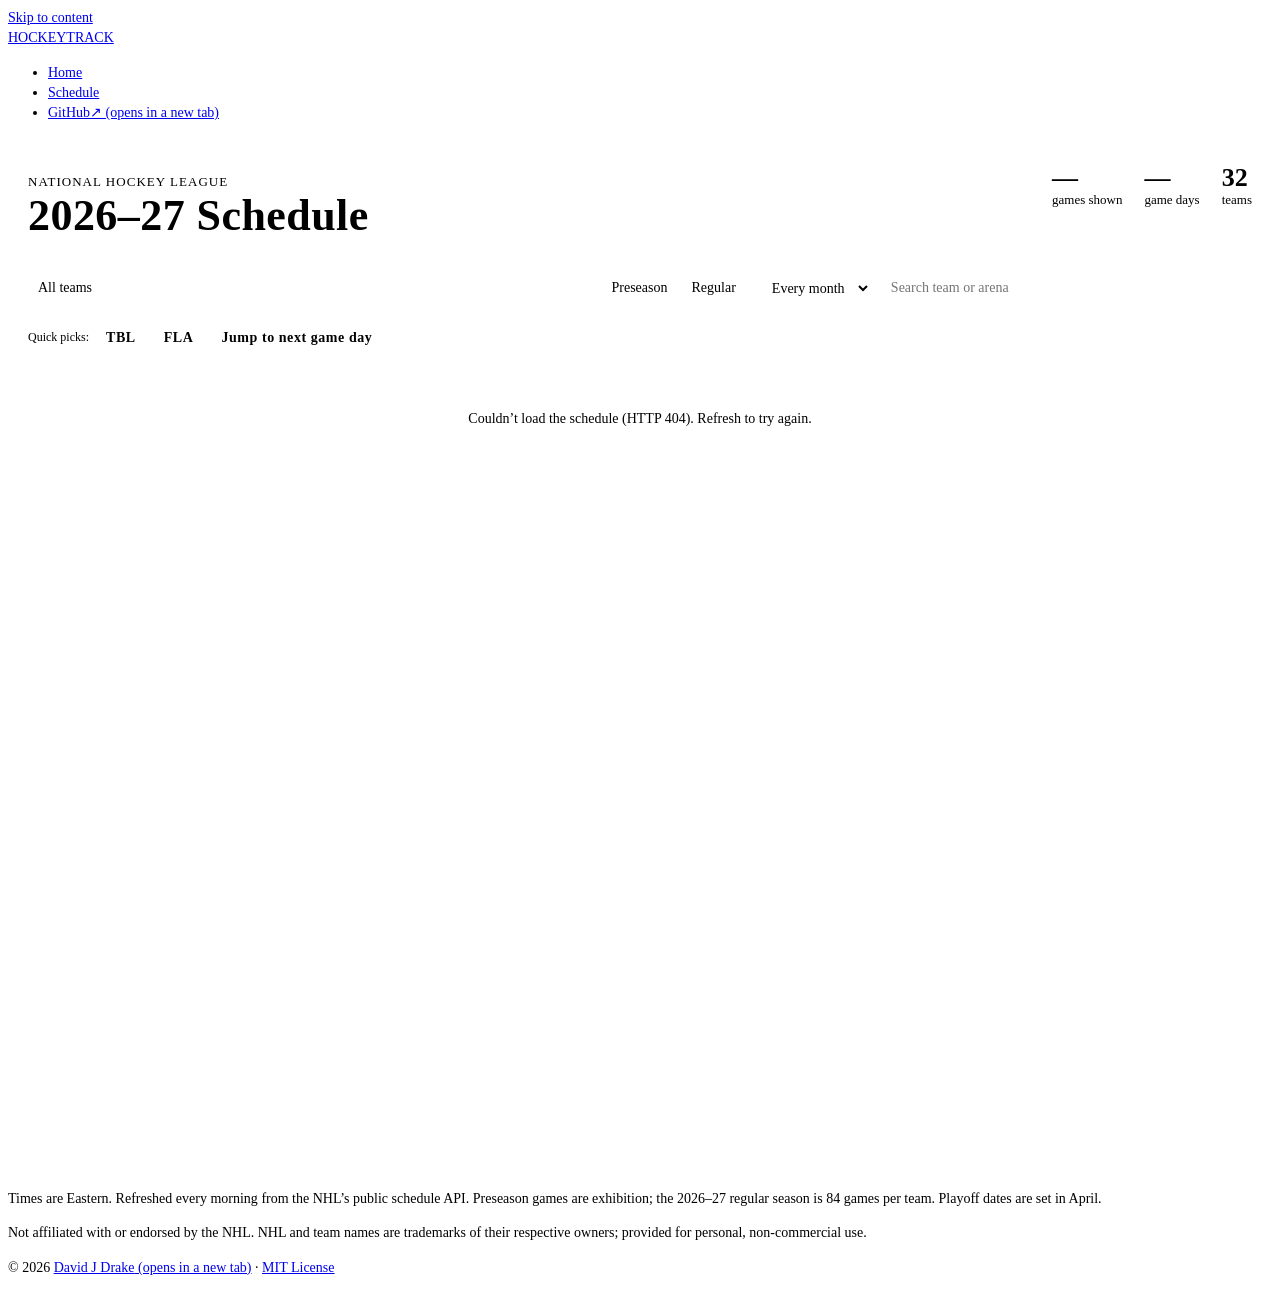
==== site/schedule/index.html @ 2f1505a9 "feat(schedule): multi-select teams with a checkbox panel and removable chips Games show when either " ====
<!doctype html>
<html lang="en">
<head>
<meta charset="utf-8">
<meta name="viewport" content="width=device-width, initial-scale=1">
<meta name="description" content="Every 2026–27 NHL game, filterable by team, month, and preseason or regular season, refreshed each morning from the league schedule.">
<meta name="color-scheme" content="light">
<link rel="icon" href="data:image/svg+xml,%3Csvg xmlns='http://www.w3.org/2000/svg' viewBox='0 0 100 100'%3E%3Ctext y='.9em' font-size='90'%3E%F0%9F%8F%92%3C/text%3E%3C/svg%3E">
<link rel="stylesheet" href="/assets/site.css">
<title>Schedule &middot; HockeyTrack</title>
<link rel="preload" href="/assets/fonts/plex-sans.woff2" as="font" type="font/woff2" crossorigin>
<link rel="preload" href="/assets/fonts/barlow-condensed-700.woff2" as="font" type="font/woff2" crossorigin>
<style>
  :root {
    --ground: var(--ice); --surface: var(--panel);
    --accent: var(--blue); --accent-ink: #FFFFFF; --accent-soft: var(--blue-soft);
    --redline: var(--red); --pre: var(--blue); --pre-soft: var(--crease-soft);
    --home-soft: var(--blue-soft); --away-soft: #EEF1F4;
  }
  body { font-size: 14px; line-height: 1.45; }
  main.wrap { padding: 28px 20px 64px; }

  header { display: flex; flex-wrap: wrap; align-items: baseline; justify-content: space-between; gap: 12px 24px; border-bottom: 3px solid var(--accent); padding-bottom: 14px; }
  h1 { font-family: var(--display); font-weight: 700; font-size: 44px; line-height: 1; margin: 0; letter-spacing: 0.01em; text-wrap: balance; }
  h1 small { display: block; font-family: var(--body); font-weight: 500; font-size: 13px; letter-spacing: 0.08em; text-transform: uppercase; color: var(--muted); margin-bottom: 6px; }
  .stats { display: flex; gap: 22px; font-family: var(--mono); font-size: 13px; color: var(--muted); font-variant-numeric: tabular-nums; }
  .stats b { display: block; color: var(--ink); font-family: var(--display); font-size: 26px; font-weight: 600; line-height: 1; }

  .rail { display: grid; grid-template-columns: minmax(200px, 1.4fr) auto auto minmax(160px, 1fr); gap: 10px; align-items: center; margin: 18px 0 8px; }
  @media (max-width: 760px) { .rail { grid-template-columns: 1fr 1fr; } }
  select, input[type=search] { font: inherit; color: var(--ink); background: var(--surface); border: 1px solid var(--rule); border-radius: 6px; padding: 8px 10px; width: 100%; }
  select:focus-visible, input:focus-visible, button:focus-visible { outline: 2px solid var(--accent); outline-offset: 1px; }
  .seg { display: inline-flex; border: 1px solid var(--rule); border-radius: 6px; overflow: hidden; background: var(--surface); }
  .seg button { font: inherit; font-weight: 500; color: var(--muted); background: transparent; border: 0; padding: 8px 12px; cursor: pointer; }
  .seg button + button { border-left: 1px solid var(--rule); }
  .seg button[aria-pressed="true"] { background: var(--accent); color: var(--accent-ink); }
  .teams { position: relative; }
  .teams > summary { list-style: none; cursor: pointer; font: inherit; color: var(--ink); background: var(--surface); border: 1px solid var(--rule); border-radius: 6px; padding: 8px 34px 8px 10px; position: relative; white-space: nowrap; overflow: hidden; text-overflow: ellipsis; }
  .teams > summary::-webkit-details-marker { display: none; }
  .teams > summary::after { content: ""; position: absolute; right: 12px; top: 50%; width: 7px; height: 7px; border-right: 2px solid var(--muted); border-bottom: 2px solid var(--muted); transform: translateY(-70%) rotate(45deg); }
  .teams[open] > summary { border-color: var(--blue); }
  .teams[open] > summary::after { transform: translateY(-20%) rotate(225deg); }
  .teams-panel { position: absolute; z-index: 5; top: calc(100% + 6px); left: 0; min-width: 100%; width: max(100%, 560px); max-width: calc(100vw - 40px); background: var(--ice); border: 1px solid var(--blue); border-radius: 6px; box-shadow: 0 8px 24px rgba(0, 51, 160, 0.12); padding: 12px 14px; }
  .teams-panel fieldset { border: 0; margin: 0; padding: 0; }
  .teams-panel legend { font-family: var(--display); font-weight: 700; font-size: 17px; letter-spacing: 0.03em; padding: 0; margin-bottom: 8px; }
  .teams-grid { display: grid; grid-template-columns: repeat(auto-fill, minmax(230px, 1fr)); gap: 2px 14px; max-height: 50vh; overflow-y: auto; }
  .teams-grid label { display: flex; align-items: center; gap: 8px; padding: 4px 6px; border-radius: 4px; cursor: pointer; font-size: 13.5px; }
  .teams-grid label:hover { background: var(--crease-soft); }
  .teams-grid input { margin: 0; width: 16px; height: 16px; accent-color: var(--blue); }
  .teams-grid b { font-family: var(--display); font-weight: 700; font-size: 16px; letter-spacing: 0.04em; min-width: 40px; }
  .teams-actions { display: flex; justify-content: flex-end; gap: 8px; margin-top: 10px; padding-top: 10px; border-top: 1px solid var(--rule); }
  .teams-actions button { font: inherit; font-family: var(--display); font-weight: 600; font-size: 16px; letter-spacing: 0.04em; text-transform: uppercase; padding: 6px 14px; border-radius: 4px; border: 1px solid var(--rule); background: var(--ice); color: var(--ink); cursor: pointer; }
  .teams-actions #teams-done { background: var(--blue); border-color: var(--blue); color: #fff; }
  .chips { display: flex; flex-wrap: wrap; gap: 6px; margin: 2px 0 10px; }
  .chips button { font: inherit; font-family: var(--display); font-weight: 700; font-size: 14px; letter-spacing: 0.04em; color: var(--blue); background: var(--crease-soft); border: 1px solid var(--crease); border-radius: 999px; padding: 3px 9px 3px 11px; cursor: pointer; }
  .chips button::after { content: " \00d7"; font-weight: 400; }
  .chips button:hover { border-color: var(--red); color: var(--red); }
  .quick { display: flex; flex-wrap: wrap; gap: 6px; margin: 4px 0 18px; align-items: center; color: var(--muted); font-size: 12px; }
  .quick button { font: inherit; font-family: var(--display); font-weight: 600; font-size: 14px; letter-spacing: 0.04em; color: var(--ink); background: var(--surface); border: 1px solid var(--rule); border-radius: 999px; padding: 3px 11px; cursor: pointer; }
  .quick button[aria-pressed="true"] { background: var(--crease-soft); border-color: var(--crease); color: var(--blue); }

  .teamline { display: flex; flex-wrap: wrap; gap: 8px 22px; align-items: baseline; margin: 0 0 14px; padding: 12px 14px; background: var(--crease-soft); border: 1px solid var(--crease); border-left: 4px solid var(--blue); }
  .teamline[hidden] { display: none; }
  .teamline h2 { font-family: var(--display); font-size: 28px; font-weight: 700; margin: 0; line-height: 1; }
  .teamline span { font-family: var(--mono); font-size: 12.5px; color: var(--muted); font-variant-numeric: tabular-nums; }
  .teamline span b { color: var(--ink); font-weight: 500; }

  .day { display: grid; grid-template-columns: 150px 1fr; gap: 0 18px; padding: 10px 0; border-top: 1px solid var(--rule); }
  .day:first-of-type { border-top: 0; }
  .day.today { border-top: 2px solid var(--redline); }
  .dhead { margin: 0; font-family: var(--display); font-weight: 600; font-size: 19px; line-height: 1.15; padding-top: 3px; }
  .dhead small { display: block; font-family: var(--mono); font-weight: 400; font-size: 11.5px; color: var(--muted); letter-spacing: 0.02em; margin-top: 2px; }
  .dhead .todaytag { color: var(--redline); font-family: var(--body); font-weight: 600; font-size: 11px; letter-spacing: 0.08em; text-transform: uppercase; }
  .games { display: grid; gap: 4px; list-style: none; margin: 0; padding: 0; }
  .g { display: grid; grid-template-columns: 74px 1fr auto; gap: 0 14px; align-items: center; padding: 6px 10px; border-radius: 4px; background: var(--surface); border: 1px solid transparent; }
  .g { border-color: var(--rule); }
  .g:hover { border-color: var(--crease); }
  .g .t { font-family: var(--mono); font-size: 12.5px; color: var(--muted); font-variant-numeric: tabular-nums; white-space: nowrap; }
  .g .m { display: flex; align-items: baseline; gap: 8px; min-width: 0; flex-wrap: wrap; }
  .g .ab { font-family: var(--display); font-weight: 700; font-size: 18px; letter-spacing: 0.03em; }
  .g .ab.hl { color: var(--accent); }
  .g .at { color: var(--muted); font-size: 12px; }
  .g .nm { color: var(--muted); font-size: 12.5px; white-space: nowrap; overflow: hidden; text-overflow: ellipsis; }
  .g .r { display: flex; gap: 6px; align-items: center; font-size: 11px; color: var(--muted); white-space: nowrap; }
  .chip { display: inline-block; font-weight: 600; letter-spacing: 0.06em; text-transform: uppercase; font-size: 10px; padding: 2px 7px; border-radius: 3px; }
  .chip.pre { background: var(--pre-soft); color: var(--pre); }
  .chip.home { background: var(--home-soft); color: var(--accent); }
  .chip.away { background: var(--away-soft); color: var(--muted); }
  .gn { font-family: var(--mono); font-size: 11.5px; color: var(--muted); font-variant-numeric: tabular-nums; }
  .rest { font-family: var(--mono); font-size: 11px; color: var(--muted); }
  .rest.b2b { color: var(--redline); font-weight: 500; }
  #list { min-height: 80vh; }
  .day { content-visibility: auto; contain-intrinsic-size: auto 340px; }
  .empty { padding: 40px 0; color: var(--muted); text-align: center; }
  @media (max-width: 640px) {
    .day { grid-template-columns: 1fr; gap: 6px; }
    .g { grid-template-columns: 62px 1fr; }
    .g .r { grid-column: 1 / -1; padding-left: 0; }
    .g .nm { display: none; }
  }
  @media (prefers-reduced-motion: no-preference) { .g { transition: border-color 120ms; } }
</style>

</head>
<body>
<a class="skip" href="#main">Skip to content</a>
<nav class="nav" aria-label="Site">
  <div class="wrap">
    <a class="wordmark" href="/">HOCKEYTRACK</a>
    <ul>
      <li><a href="/">Home</a></li>
      <li><a href="/schedule/" aria-current="page">Schedule</a></li>
      <li><a href="https://github.com/DavidJDrake/hockeytrack" target="_blank" rel="noopener">GitHub<span class="ext" aria-hidden="true">&#8599;</span><span class="sr-only"> (opens in a new tab)</span></a></li>
    </ul>
  </div>
</nav>
<main class="wrap" id="main">
  <header>
    <h1><small>National Hockey League</small>2026&ndash;27 Schedule</h1>
    <div class="stats">
      <div><b id="s-games">—</b>games shown</div>
      <div><b id="s-days">—</b>game days</div>
      <div><b>32</b>teams</div>
    </div>
  </header>

  <div class="rail">
    <details class="teams" id="teams">
      <summary id="teams-summary">All teams</summary>
      <div class="teams-panel">
        <fieldset>
          <legend>Show games involving</legend>
          <div class="teams-grid" id="teams-grid"></div>
          <div class="teams-actions">
            <button type="button" id="teams-clear">Clear</button>
            <button type="button" id="teams-done">Done</button>
          </div>
        </fieldset>
      </div>
    </details>
    <div class="seg" role="group" aria-label="Game type">
      <button data-type="" aria-pressed="true">All</button>
      <button data-type="1" aria-pressed="false">Preseason</button>
      <button data-type="2" aria-pressed="false">Regular</button>
    </div>
    <select id="month" aria-label="Month"><option value="">Every month</option></select>
    <input type="search" id="q" placeholder="Search team or arena" aria-label="Search">
  </div>
  <div class="chips" id="chips" aria-live="polite" hidden></div>
  <div class="quick">Quick picks:
    <button data-quick="TBL" aria-pressed="false">TBL</button>
    <button data-quick="FLA" aria-pressed="false">FLA</button>
    <button data-quick="TODAY" aria-pressed="false">Jump to next game day</button>
  </div>

  <div id="teamline" class="teamline" hidden></div>
  <div id="list"></div>
</main>
  <footer class="site-foot" style="margin-top:36px">
    <p>Times are Eastern. <span id="stamp">Refreshed every morning</span> from the NHL&rsquo;s public schedule API. Preseason games are exhibition; the 2026&ndash;27 regular season is 84 games per team. Playoff dates are set in April.</p>
    <p>Not affiliated with or endorsed by the NHL. NHL and team names are trademarks of their respective owners; provided for personal, non-commercial use.</p>
    <p>&copy; 2026 <a href="https://www.davidjdrake.com" target="_blank" rel="noopener">David J Drake<span class="sr-only"> (opens in a new tab)</span></a> &middot; <a href="https://github.com/DavidJDrake/hockeytrack/blob/main/LICENSE">MIT License</a></p>
  </footer>

<script>
let TEAMS = {};
let GAMES = [];
let GENERATED = null;
const ET = new Intl.DateTimeFormat("en-US", { timeZone: "America/New_York", hour: "numeric", minute: "2-digit" });
const DAYFMT = new Intl.DateTimeFormat("en-US", { weekday: "long", timeZone: "UTC" });
const DATEFMT = new Intl.DateTimeFormat("en-US", { month: "short", day: "numeric", timeZone: "UTC" });
const MONTHFMT = new Intl.DateTimeFormat("en-US", { month: "long", year: "numeric", timeZone: "UTC" });
const todayET = new Intl.DateTimeFormat("en-CA", { timeZone: "America/New_York" }).format(new Date());

const state = { teams: new Set(), type: "", month: "", q: "" };
const $ = (s) => document.querySelector(s);

const teamsBox = $("#teams");
const teamsGrid = $("#teams-grid");
const monthSel = $("#month");

async function load() {
  const list = $("#list");
  list.innerHTML = `<div class="empty">Loading the schedule…</div>`;
  let doc;
  try {
    const res = await fetch("/data/schedule.json", { cache: "no-cache" });
    if (!res.ok) throw new Error(`HTTP ${res.status}`);
    doc = await res.json();
  } catch (err) {
    list.innerHTML = `<div class="empty">Couldn’t load the schedule (${err.message}). Refresh to try again.</div>`;
    return;
  }
  TEAMS = doc.teams;
  GAMES = doc.games;
  GENERATED = doc.generatedAt;
  populate();
  restore();
}

function populate() {
teamsGrid.innerHTML = Object.entries(TEAMS).sort((a, b) => a[1].localeCompare(b[1]))
  .map(([ab, name]) => `<label><input type="checkbox" value="${ab}"><b>${ab}</b><span>${name}</span></label>`).join("");
[...new Set(GAMES.map(g => g.date.slice(0, 7)))].sort().forEach(m => {
  const o = document.createElement("option"); o.value = m; o.textContent = MONTHFMT.format(new Date(m + "-01T00:00:00Z")); monthSel.append(o);
});
}

function filtered() {
  const q = state.q.trim().toLowerCase();
  return GAMES.filter(g =>
    (!state.teams.size || state.teams.has(g.away) || state.teams.has(g.home)) &&
    (!state.type || String(g.type) === state.type) &&
    (!state.month || g.date.startsWith(state.month)) &&
    (!q || g.away.toLowerCase().includes(q) || g.home.toLowerCase().includes(q) ||
      TEAMS[g.away].toLowerCase().includes(q) || TEAMS[g.home].toLowerCase().includes(q) || g.venue.toLowerCase().includes(q)));
}

// Per-team season context: game number and rest days, computed over the team's regular-season games.
function teamContext(team) {
  const ctx = new Map(); if (!team) return ctx;
  let n = 0, prev = null;
  GAMES.filter(g => g.type === 2 && (g.away === team || g.home === team)).forEach(g => {
    n += 1;
    const d = new Date(g.date + "T00:00:00Z");
    const rest = prev ? Math.round((d - prev) / 86400000) - 1 : null;
    ctx.set(g.id, { n, rest }); prev = d;
  });
  return ctx;
}

// The per-team view (game numbers, rest, home/away) only makes sense for one club.
function soloTeam() { return state.teams.size === 1 ? [...state.teams][0] : ""; }

function render() {
  const rows = filtered();
  const solo = soloTeam();
  const ctx = teamContext(solo);
  const byDay = new Map();
  rows.forEach(g => { (byDay.get(g.date) || byDay.set(g.date, []).get(g.date)).push(g); });
  $("#s-games").textContent = rows.length.toLocaleString();
  $("#s-days").textContent = byDay.size.toLocaleString();

  const stampFmt = new Intl.DateTimeFormat("en-US", { timeZone: "America/New_York", month: "short", day: "numeric", hour: "numeric", minute: "2-digit" });
  if (GENERATED) $("#stamp").textContent = `Updated ${stampFmt.format(new Date(GENERATED))} ET, refreshed every morning`;
  const tl = $("#teamline");
  if (solo) {
    const reg = GAMES.filter(g => g.type === 2 && (g.away === solo || g.home === solo));
    const home = reg.filter(g => g.home === solo).length;
    const b2b = [...ctx.values()].filter(c => c.rest === 0).length;
    tl.hidden = false;
    tl.innerHTML = `<h2>${TEAMS[solo]}</h2>
      <span><b>${reg.length}</b> regular-season games</span>
      <span><b>${home}</b> home &middot; <b>${reg.length - home}</b> away</span>
      <span><b>${b2b}</b> back-to-backs</span>
      <span>${reg.length ? `opens ${DATEFMT.format(new Date(reg[0].date + "T00:00:00Z"))}, closes ${DATEFMT.format(new Date(reg[reg.length - 1].date + "T00:00:00Z"))}` : ""}</span>`;
  } else { tl.hidden = true; }

  const nextDay = [...byDay.keys()].find(d => d >= todayET);
  const html = [];
  for (const [date, gs] of byDay) {
    const d = new Date(date + "T00:00:00Z");
    const isNext = date === nextDay;
    html.push(`<section class="day${isNext ? " today" : ""}" id="d-${date}">
      <h2 class="dhead">${DAYFMT.format(d)}<small>${DATEFMT.format(d)}, ${date.slice(0, 4)}${isNext ? ` <span class="todaytag">${date === todayET ? "today" : "up next"}</span>` : ""}</small></h2>
      <ul class="games">${gs.map(g => gameRow(g, ctx)).join("")}</ul>
    </section>`);
  }
  $("#list").innerHTML = html.length ? html.join("") : `<div class="empty">No games match those filters.</div>`;
}

function gameRow(g, ctx) {
  const t = soloTeam();
  const c = ctx.get(g.id);
  const hl = (ab) => `<span class="ab${state.teams.has(ab) ? " hl" : ""}">${ab}</span>`;
  const right = [];
  if (g.type === 1) right.push(`<span class="chip pre">Pre</span>`);
  if (t) right.push(`<span class="chip ${g.home === t ? "home" : "away"}">${g.home === t ? "Home" : "Away"}</span>`);
  if (c) right.push(`<span class="gn">Gm ${c.n}</span>`);
  if (c && c.rest !== null) right.push(`<span class="rest${c.rest === 0 ? " b2b" : ""}">${c.rest === 0 ? "back-to-back" : c.rest + "d rest"}</span>`);
  return `<li class="g">
    <span class="t">${ET.format(new Date(g.start))} ET</span>
    <span class="m">${hl(g.away)}<span class="at">at</span>${hl(g.home)}<span class="nm">${TEAMS[g.away]} at ${TEAMS[g.home]} &middot; ${g.venue}</span></span>
    <span class="r">${right.join("")}</span>
  </li>`;
}

// Wiring
function setTeams(next) {
  state.teams = new Set(next);
  teamsGrid.querySelectorAll("input").forEach(i => { i.checked = state.teams.has(i.value); });
  const n = state.teams.size;
  $("#teams-summary").textContent = n === 0 ? "All teams" : n === 1 ? TEAMS[[...state.teams][0]] : `${n} teams selected`;
  const chips = $("#chips");
  chips.hidden = n === 0;
  chips.innerHTML = [...state.teams].sort((a, b) => TEAMS[a].localeCompare(TEAMS[b]))
    .map(ab => `<button type="button" data-remove="${ab}" aria-label="Remove ${TEAMS[ab]}">${ab}</button>`).join("");
  syncQuick();
  try { localStorage.setItem("nhl2627-teams", JSON.stringify([...state.teams])); } catch (e) {}
  render();
}
teamsGrid.addEventListener("change", (e) => {
  const next = new Set(state.teams);
  e.target.checked ? next.add(e.target.value) : next.delete(e.target.value);
  setTeams(next);
});
$("#chips").addEventListener("click", (e) => {
  const b = e.target.closest("button[data-remove]"); if (!b) return;
  const next = new Set(state.teams); next.delete(b.dataset.remove); setTeams(next);
});
$("#teams-clear").addEventListener("click", () => setTeams([]));
$("#teams-done").addEventListener("click", () => { teamsBox.open = false; teamsBox.querySelector("summary").focus(); });
teamsBox.addEventListener("keydown", (e) => { if (e.key === "Escape" && teamsBox.open) { teamsBox.open = false; teamsBox.querySelector("summary").focus(); } });
document.addEventListener("click", (e) => { if (teamsBox.open && !teamsBox.contains(e.target)) teamsBox.open = false; });
monthSel.addEventListener("change", () => { state.month = monthSel.value; render(); });
$("#q").addEventListener("input", (e) => { state.q = e.target.value; render(); });
document.querySelectorAll(".seg button").forEach(b => b.addEventListener("click", () => {
  document.querySelectorAll(".seg button").forEach(x => x.setAttribute("aria-pressed", "false"));
  b.setAttribute("aria-pressed", "true"); state.type = b.dataset.type; render();
}));
document.querySelectorAll(".quick button").forEach(b => b.addEventListener("click", () => {
  if (b.dataset.quick === "TODAY") {
    const el = [...document.querySelectorAll(".day")].find(s => s.id.slice(2) >= todayET);
    if (el) el.scrollIntoView({ behavior: matchMedia("(prefers-reduced-motion: reduce)").matches ? "auto" : "smooth", block: "start" });
    return;
  }
  const next = new Set(state.teams);
  next.has(b.dataset.quick) ? next.delete(b.dataset.quick) : next.add(b.dataset.quick);
  setTeams(next);
}));
function syncQuick() { document.querySelectorAll(".quick button[data-quick]").forEach(b => b.setAttribute("aria-pressed", String(state.teams.has(b.dataset.quick)))); }
function restore() {
  let saved = [];
  try {
    saved = JSON.parse(localStorage.getItem("nhl2627-teams") || "[]");
    const legacy = localStorage.getItem("nhl2627-team"); // pre-multi-select key
    if (legacy) { saved.push(legacy); localStorage.removeItem("nhl2627-team"); }
  } catch (e) {}
  const valid = saved.filter(ab => TEAMS[ab]);
  if (valid.length) setTeams(valid); else setTeams([]);
}
load();
</script>
</body>
</html>
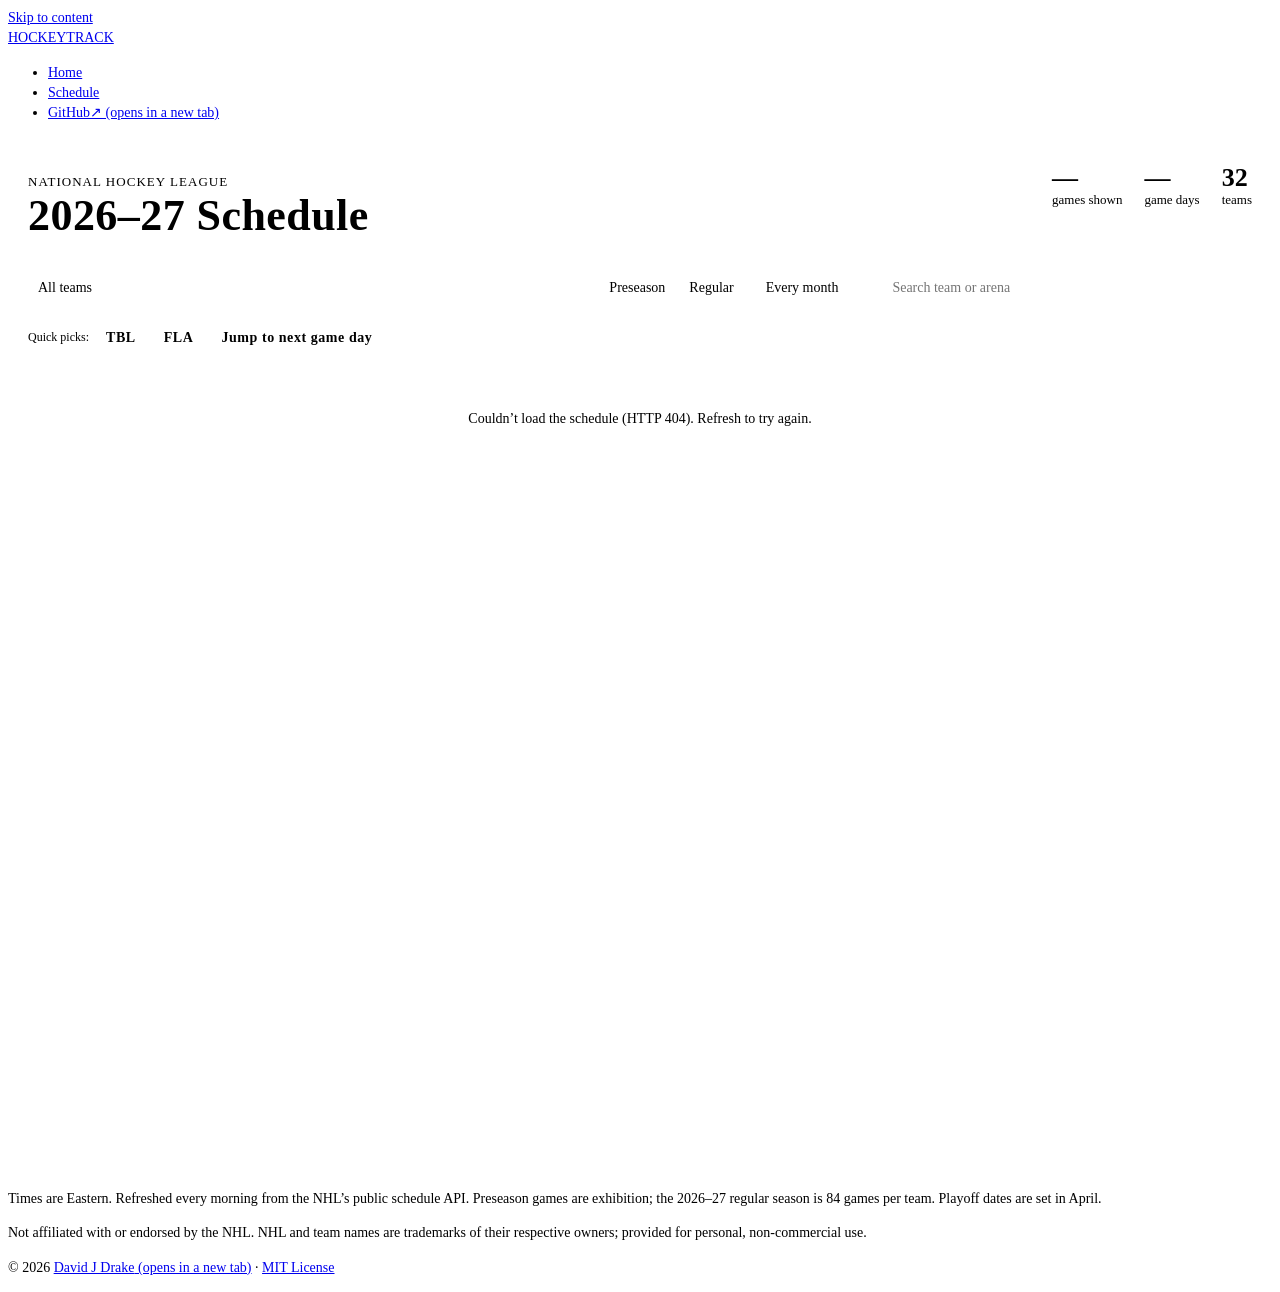
==== commit a5115bb3: "feat(schedule): months filter is multi-select too; shared picker; README Co-Authored-By: Claude Fabl" ====
--- a/site/schedule/index.html
+++ b/site/schedule/index.html
@@ -51,6 +51,8 @@
   .teams-actions { display: flex; justify-content: flex-end; gap: 8px; margin-top: 10px; padding-top: 10px; border-top: 1px solid var(--rule); }
   .teams-actions button { font: inherit; font-family: var(--display); font-weight: 600; font-size: 16px; letter-spacing: 0.04em; text-transform: uppercase; padding: 6px 14px; border-radius: 4px; border: 1px solid var(--rule); background: var(--ice); color: var(--ink); cursor: pointer; }
   .teams-actions #teams-done { background: var(--blue); border-color: var(--blue); color: #fff; }
+  .months .teams-panel { width: max(100%, 260px); }
+  .months .teams-grid { grid-template-columns: 1fr; }
   .chips { display: flex; flex-wrap: wrap; gap: 6px; margin: 2px 0 10px; }
   .chips button { font: inherit; font-family: var(--display); font-weight: 700; font-size: 14px; letter-spacing: 0.04em; color: var(--blue); background: var(--crease-soft); border: 1px solid var(--crease); border-radius: 999px; padding: 3px 9px 3px 11px; cursor: pointer; }
   .chips button::after { content: " \00d7"; font-weight: 400; }
@@ -143,7 +145,19 @@
       <button data-type="1" aria-pressed="false">Preseason</button>
       <button data-type="2" aria-pressed="false">Regular</button>
     </div>
-    <select id="month" aria-label="Month"><option value="">Every month</option></select>
+    <details class="teams months" id="months">
+      <summary id="months-summary">Every month</summary>
+      <div class="teams-panel">
+        <fieldset>
+          <legend>Show games in</legend>
+          <div class="teams-grid" id="months-grid"></div>
+          <div class="teams-actions">
+            <button type="button" id="months-clear">Clear</button>
+            <button type="button" id="months-done">Done</button>
+          </div>
+        </fieldset>
+      </div>
+    </details>
     <input type="search" id="q" placeholder="Search team or arena" aria-label="Search">
   </div>
   <div class="chips" id="chips" aria-live="polite" hidden></div>
@@ -172,12 +186,9 @@
 const MONTHFMT = new Intl.DateTimeFormat("en-US", { month: "long", year: "numeric", timeZone: "UTC" });
 const todayET = new Intl.DateTimeFormat("en-CA", { timeZone: "America/New_York" }).format(new Date());
 
-const state = { teams: new Set(), type: "", month: "", q: "" };
+const state = { teams: new Set(), months: new Set(), type: "", q: "" };
 const $ = (s) => document.querySelector(s);
 
-const teamsBox = $("#teams");
-const teamsGrid = $("#teams-grid");
-const monthSel = $("#month");
 
 async function load() {
   const list = $("#list");
@@ -199,11 +210,9 @@
 }
 
 function populate() {
-teamsGrid.innerHTML = Object.entries(TEAMS).sort((a, b) => a[1].localeCompare(b[1]))
-  .map(([ab, name]) => `<label><input type="checkbox" value="${ab}"><b>${ab}</b><span>${name}</span></label>`).join("");
-[...new Set(GAMES.map(g => g.date.slice(0, 7)))].sort().forEach(m => {
-  const o = document.createElement("option"); o.value = m; o.textContent = MONTHFMT.format(new Date(m + "-01T00:00:00Z")); monthSel.append(o);
-});
+  teams.populate(Object.entries(TEAMS).sort((a, b) => a[1].localeCompare(b[1])).map(([ab, name]) => ({ value: ab, code: ab, name })));
+  months.populate([...new Set(GAMES.map(g => g.date.slice(0, 7)))].sort()
+    .map(m => ({ value: m, code: "", name: MONTHFMT.format(new Date(m + "-01T00:00:00Z")) })));
 }
 
 function filtered() {
@@ -211,7 +220,7 @@
   return GAMES.filter(g =>
     (!state.teams.size || state.teams.has(g.away) || state.teams.has(g.home)) &&
     (!state.type || String(g.type) === state.type) &&
-    (!state.month || g.date.startsWith(state.month)) &&
+    (!state.months.size || state.months.has(g.date.slice(0, 7))) &&
     (!q || g.away.toLowerCase().includes(q) || g.home.toLowerCase().includes(q) ||
       TEAMS[g.away].toLowerCase().includes(q) || TEAMS[g.home].toLowerCase().includes(q) || g.venue.toLowerCase().includes(q)));
 }
@@ -286,33 +295,56 @@
 }
 
 // Wiring
-function setTeams(next) {
-  state.teams = new Set(next);
-  teamsGrid.querySelectorAll("input").forEach(i => { i.checked = state.teams.has(i.value); });
-  const n = state.teams.size;
-  $("#teams-summary").textContent = n === 0 ? "All teams" : n === 1 ? TEAMS[[...state.teams][0]] : `${n} teams selected`;
+// A multi-select picker: a <details> disclosure holding labelled checkboxes,
+// with the selection echoed as removable chips and persisted per key.
+function makePicker({ id, key, empty, onChange }) {
+  const box = document.getElementById(id);
+  const grid = document.getElementById(id + "-grid");
+  const summary = document.getElementById(id + "-summary");
   const chips = $("#chips");
-  chips.hidden = n === 0;
-  chips.innerHTML = [...state.teams].sort((a, b) => TEAMS[a].localeCompare(TEAMS[b]))
-    .map(ab => `<button type="button" data-remove="${ab}" aria-label="Remove ${TEAMS[ab]}">${ab}</button>`).join("");
-  syncQuick();
-  try { localStorage.setItem("nhl2627-teams", JSON.stringify([...state.teams])); } catch (e) {}
-  render();
-}
-teamsGrid.addEventListener("change", (e) => {
-  const next = new Set(state.teams);
-  e.target.checked ? next.add(e.target.value) : next.delete(e.target.value);
-  setTeams(next);
-});
+  const names = new Map();
+  const selected = new Set();
+  const label = (v) => names.get(v) || v;
+  const shortLabel = (v) => (grid.querySelector(`input[value="${v}"]`) || {}).dataset?.code || label(v);
+  function set(next) {
+    selected.clear(); next.forEach(v => names.has(v) && selected.add(v));
+    grid.querySelectorAll("input").forEach(i => { i.checked = selected.has(i.value); });
+    const n = selected.size;
+    summary.textContent = n === 0 ? empty : n === 1 ? label([...selected][0]) : `${n} selected`;
+    try { localStorage.setItem(key, JSON.stringify([...selected])); } catch (e) {}
+    renderChips();
+    onChange(selected);
+  }
+  function renderChips() {
+    const all = pickers.flatMap(pk => [...pk.selected].map(v => ({ pk, v })));
+    chips.hidden = all.length === 0;
+    chips.innerHTML = all.map(({ pk, v }) => `<button type="button" data-picker="${pk.id}" data-remove="${v}" aria-label="Remove ${pk.label(v)}">${pk.shortLabel(v)}</button>`).join("");
+  }
+  function populate(options) {
+    names.clear(); options.forEach(o => names.set(o.value, o.name));
+    grid.innerHTML = options.map(o => `<label><input type="checkbox" value="${o.value}" data-code="${o.code}">${o.code ? `<b>${o.code}</b>` : ""}<span>${o.name}</span></label>`).join("");
+  }
+  function restore() {
+    let saved = [];
+    try { saved = JSON.parse(localStorage.getItem(key) || "[]"); } catch (e) {}
+    return saved;
+  }
+  const close = () => { if (box.open) { box.open = false; box.querySelector("summary").focus(); } };
+  grid.addEventListener("change", (e) => { const next = new Set(selected); e.target.checked ? next.add(e.target.value) : next.delete(e.target.value); set(next); });
+  document.getElementById(id + "-clear").addEventListener("click", () => set([]));
+  document.getElementById(id + "-done").addEventListener("click", close);
+  box.addEventListener("keydown", (e) => { if (e.key === "Escape") close(); });
+  document.addEventListener("click", (e) => { if (box.open && !box.contains(e.target)) box.open = false; });
+  return { id, box, selected, set, populate, restore, label, shortLabel, renderChips };
+}
+const teams = makePicker({ id: "teams", key: "nhl2627-teams", empty: "All teams", onChange: (sel) => { state.teams = sel; syncQuick(); render(); } });
+const months = makePicker({ id: "months", key: "nhl2627-months", empty: "Every month", onChange: (sel) => { state.months = sel; render(); } });
+const pickers = [teams, months];
 $("#chips").addEventListener("click", (e) => {
   const b = e.target.closest("button[data-remove]"); if (!b) return;
-  const next = new Set(state.teams); next.delete(b.dataset.remove); setTeams(next);
+  const pk = pickers.find(p => p.id === b.dataset.picker);
+  const next = new Set(pk.selected); next.delete(b.dataset.remove); pk.set(next);
 });
-$("#teams-clear").addEventListener("click", () => setTeams([]));
-$("#teams-done").addEventListener("click", () => { teamsBox.open = false; teamsBox.querySelector("summary").focus(); });
-teamsBox.addEventListener("keydown", (e) => { if (e.key === "Escape" && teamsBox.open) { teamsBox.open = false; teamsBox.querySelector("summary").focus(); } });
-document.addEventListener("click", (e) => { if (teamsBox.open && !teamsBox.contains(e.target)) teamsBox.open = false; });
-monthSel.addEventListener("change", () => { state.month = monthSel.value; render(); });
 $("#q").addEventListener("input", (e) => { state.q = e.target.value; render(); });
 document.querySelectorAll(".seg button").forEach(b => b.addEventListener("click", () => {
   document.querySelectorAll(".seg button").forEach(x => x.setAttribute("aria-pressed", "false"));
@@ -324,20 +356,16 @@
     if (el) el.scrollIntoView({ behavior: matchMedia("(prefers-reduced-motion: reduce)").matches ? "auto" : "smooth", block: "start" });
     return;
   }
-  const next = new Set(state.teams);
+  const next = new Set(teams.selected);
   next.has(b.dataset.quick) ? next.delete(b.dataset.quick) : next.add(b.dataset.quick);
-  setTeams(next);
+  teams.set(next);
 }));
 function syncQuick() { document.querySelectorAll(".quick button[data-quick]").forEach(b => b.setAttribute("aria-pressed", String(state.teams.has(b.dataset.quick)))); }
 function restore() {
-  let saved = [];
-  try {
-    saved = JSON.parse(localStorage.getItem("nhl2627-teams") || "[]");
-    const legacy = localStorage.getItem("nhl2627-team"); // pre-multi-select key
-    if (legacy) { saved.push(legacy); localStorage.removeItem("nhl2627-team"); }
-  } catch (e) {}
-  const valid = saved.filter(ab => TEAMS[ab]);
-  if (valid.length) setTeams(valid); else setTeams([]);
+  const savedTeams = teams.restore();
+  try { const legacy = localStorage.getItem("nhl2627-team"); if (legacy) { savedTeams.push(legacy); localStorage.removeItem("nhl2627-team"); } } catch (e) {}
+  teams.set(savedTeams);
+  months.set(months.restore());
 }
 load();
 </script>
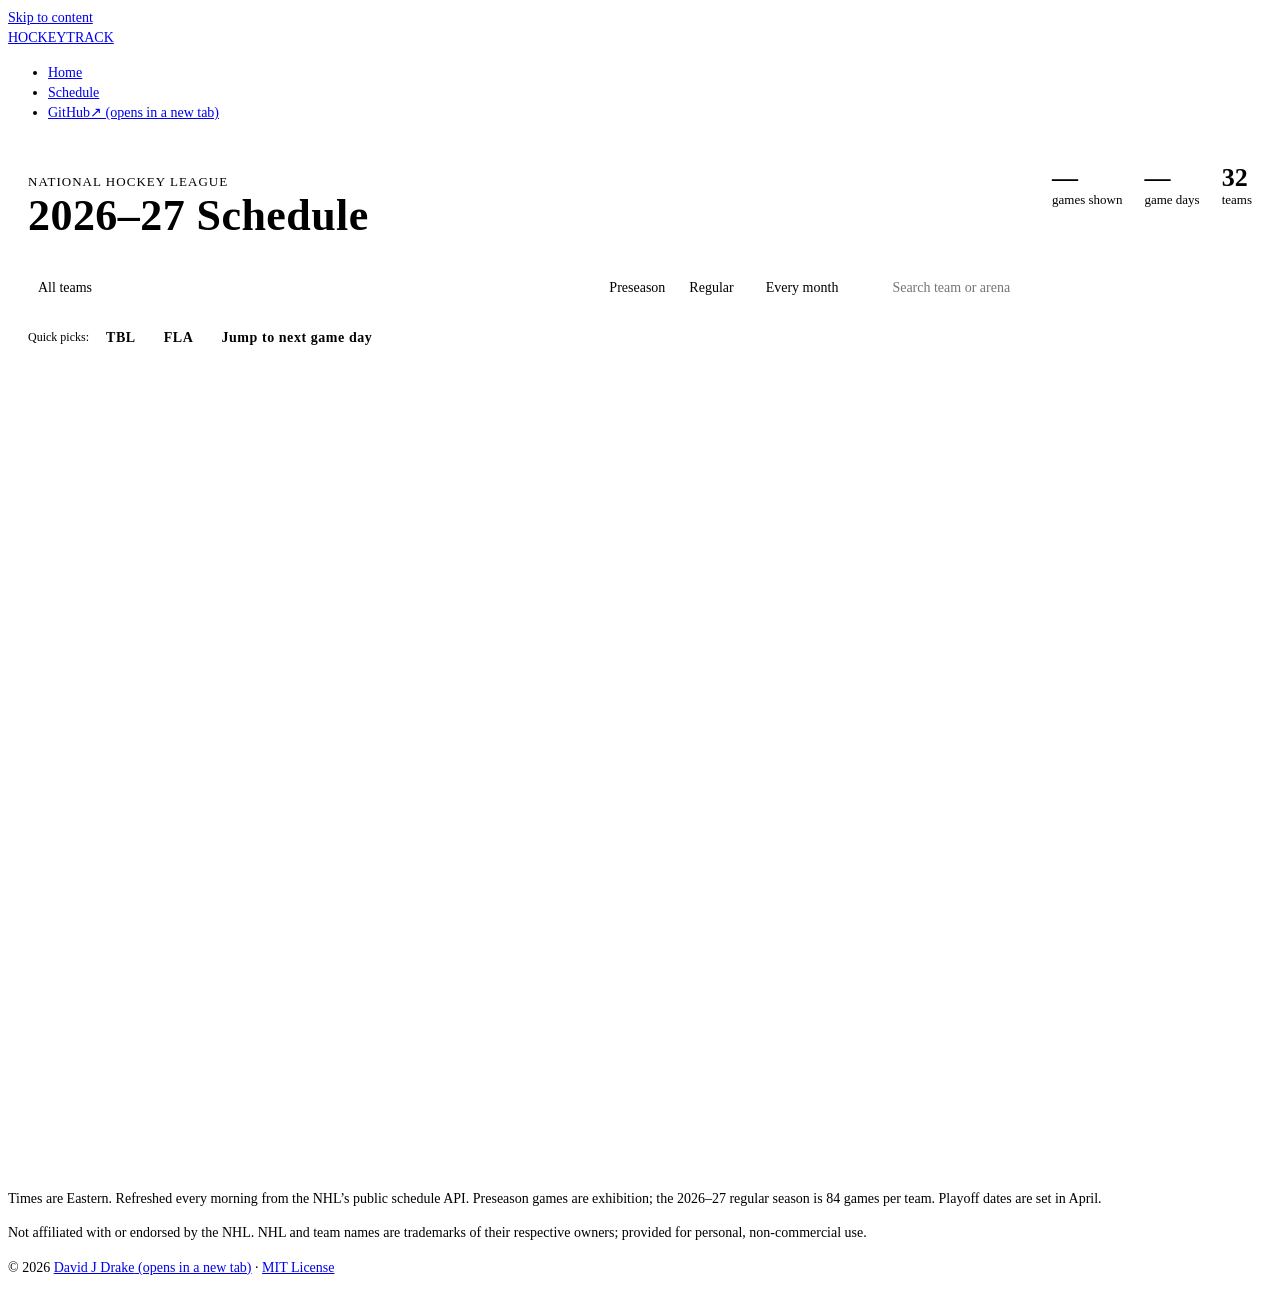
==== commit eaf29278: "sec: CloudFront security headers with a strict CSP (HOC-24) Add a response headers policy (HSTS, nos" ====
--- a/site/schedule/index.html
+++ b/site/schedule/index.html
@@ -5,6 +5,20 @@
 <meta name="viewport" content="width=device-width, initial-scale=1">
 <meta name="description" content="Every 2026–27 NHL game, filterable by team, month, and preseason or regular season, refreshed each morning from the league schedule.">
 <meta name="color-scheme" content="light">
+<meta property="og:type" content="website">
+<meta property="og:site_name" content="HockeyTrack">
+<meta property="og:title" content="2026–27 NHL Schedule · HockeyTrack">
+<meta property="og:description" content="Every game, every team — 1,409 games, filterable by club and month, refreshed every morning.">
+<meta property="og:url" content="https://hockeytrack.davidjdrake.com/schedule/">
+<meta property="og:image" content="https://hockeytrack.davidjdrake.com/assets/og/schedule.png">
+<meta property="og:image:width" content="1200">
+<meta property="og:image:height" content="630">
+<meta property="og:image:alt" content="HockeyTrack 2026–27 NHL Schedule">
+<meta name="twitter:card" content="summary_large_image">
+<meta name="twitter:title" content="2026–27 NHL Schedule · HockeyTrack">
+<meta name="twitter:description" content="Every game, every team — 1,409 games, filterable by club and month, refreshed every morning.">
+<meta name="twitter:image" content="https://hockeytrack.davidjdrake.com/assets/og/schedule.png">
+<link rel="canonical" href="https://hockeytrack.davidjdrake.com/schedule/">
 <link rel="icon" href="data:image/svg+xml,%3Csvg xmlns='http://www.w3.org/2000/svg' viewBox='0 0 100 100'%3E%3Ctext y='.9em' font-size='90'%3E%F0%9F%8F%92%3C/text%3E%3C/svg%3E">
 <link rel="stylesheet" href="/assets/site.css">
 <title>Schedule &middot; HockeyTrack</title>
@@ -101,6 +115,7 @@
     .g .nm { display: none; }
   }
   @media (prefers-reduced-motion: no-preference) { .g { transition: border-color 120ms; } }
+  .site-foot { margin-top: 36px; }
 </style>
 
 </head>
@@ -170,204 +185,12 @@
   <div id="teamline" class="teamline" hidden></div>
   <div id="list"></div>
 </main>
-  <footer class="site-foot" style="margin-top:36px">
+  <footer class="site-foot">
     <p>Times are Eastern. <span id="stamp">Refreshed every morning</span> from the NHL&rsquo;s public schedule API. Preseason games are exhibition; the 2026&ndash;27 regular season is 84 games per team. Playoff dates are set in April.</p>
     <p>Not affiliated with or endorsed by the NHL. NHL and team names are trademarks of their respective owners; provided for personal, non-commercial use.</p>
     <p>&copy; 2026 <a href="https://www.davidjdrake.com" target="_blank" rel="noopener">David J Drake<span class="sr-only"> (opens in a new tab)</span></a> &middot; <a href="https://github.com/DavidJDrake/hockeytrack/blob/main/LICENSE">MIT License</a></p>
   </footer>
 
-<script>
-let TEAMS = {};
-let GAMES = [];
-let GENERATED = null;
-const ET = new Intl.DateTimeFormat("en-US", { timeZone: "America/New_York", hour: "numeric", minute: "2-digit" });
-const DAYFMT = new Intl.DateTimeFormat("en-US", { weekday: "long", timeZone: "UTC" });
-const DATEFMT = new Intl.DateTimeFormat("en-US", { month: "short", day: "numeric", timeZone: "UTC" });
-const MONTHFMT = new Intl.DateTimeFormat("en-US", { month: "long", year: "numeric", timeZone: "UTC" });
-const todayET = new Intl.DateTimeFormat("en-CA", { timeZone: "America/New_York" }).format(new Date());
-
-const state = { teams: new Set(), months: new Set(), type: "", q: "" };
-const $ = (s) => document.querySelector(s);
-
-
-async function load() {
-  const list = $("#list");
-  list.innerHTML = `<div class="empty">Loading the schedule…</div>`;
-  let doc;
-  try {
-    const res = await fetch("/data/schedule.json", { cache: "no-cache" });
-    if (!res.ok) throw new Error(`HTTP ${res.status}`);
-    doc = await res.json();
-  } catch (err) {
-    list.innerHTML = `<div class="empty">Couldn’t load the schedule (${err.message}). Refresh to try again.</div>`;
-    return;
-  }
-  TEAMS = doc.teams;
-  GAMES = doc.games;
-  GENERATED = doc.generatedAt;
-  populate();
-  restore();
-}
-
-function populate() {
-  teams.populate(Object.entries(TEAMS).sort((a, b) => a[1].localeCompare(b[1])).map(([ab, name]) => ({ value: ab, code: ab, name })));
-  months.populate([...new Set(GAMES.map(g => g.date.slice(0, 7)))].sort()
-    .map(m => ({ value: m, code: "", name: MONTHFMT.format(new Date(m + "-01T00:00:00Z")) })));
-}
-
-function filtered() {
-  const q = state.q.trim().toLowerCase();
-  return GAMES.filter(g =>
-    (!state.teams.size || state.teams.has(g.away) || state.teams.has(g.home)) &&
-    (!state.type || String(g.type) === state.type) &&
-    (!state.months.size || state.months.has(g.date.slice(0, 7))) &&
-    (!q || g.away.toLowerCase().includes(q) || g.home.toLowerCase().includes(q) ||
-      TEAMS[g.away].toLowerCase().includes(q) || TEAMS[g.home].toLowerCase().includes(q) || g.venue.toLowerCase().includes(q)));
-}
-
-// Per-team season context: game number and rest days, computed over the team's regular-season games.
-function teamContext(team) {
-  const ctx = new Map(); if (!team) return ctx;
-  let n = 0, prev = null;
-  GAMES.filter(g => g.type === 2 && (g.away === team || g.home === team)).forEach(g => {
-    n += 1;
-    const d = new Date(g.date + "T00:00:00Z");
-    const rest = prev ? Math.round((d - prev) / 86400000) - 1 : null;
-    ctx.set(g.id, { n, rest }); prev = d;
-  });
-  return ctx;
-}
-
-// The per-team view (game numbers, rest, home/away) only makes sense for one club.
-function soloTeam() { return state.teams.size === 1 ? [...state.teams][0] : ""; }
-
-function render() {
-  const rows = filtered();
-  const solo = soloTeam();
-  const ctx = teamContext(solo);
-  const byDay = new Map();
-  rows.forEach(g => { (byDay.get(g.date) || byDay.set(g.date, []).get(g.date)).push(g); });
-  $("#s-games").textContent = rows.length.toLocaleString();
-  $("#s-days").textContent = byDay.size.toLocaleString();
-
-  const stampFmt = new Intl.DateTimeFormat("en-US", { timeZone: "America/New_York", month: "short", day: "numeric", hour: "numeric", minute: "2-digit" });
-  if (GENERATED) $("#stamp").textContent = `Updated ${stampFmt.format(new Date(GENERATED))} ET, refreshed every morning`;
-  const tl = $("#teamline");
-  if (solo) {
-    const reg = GAMES.filter(g => g.type === 2 && (g.away === solo || g.home === solo));
-    const home = reg.filter(g => g.home === solo).length;
-    const b2b = [...ctx.values()].filter(c => c.rest === 0).length;
-    tl.hidden = false;
-    tl.innerHTML = `<h2>${TEAMS[solo]}</h2>
-      <span><b>${reg.length}</b> regular-season games</span>
-      <span><b>${home}</b> home &middot; <b>${reg.length - home}</b> away</span>
-      <span><b>${b2b}</b> back-to-backs</span>
-      <span>${reg.length ? `opens ${DATEFMT.format(new Date(reg[0].date + "T00:00:00Z"))}, closes ${DATEFMT.format(new Date(reg[reg.length - 1].date + "T00:00:00Z"))}` : ""}</span>`;
-  } else { tl.hidden = true; }
-
-  const nextDay = [...byDay.keys()].find(d => d >= todayET);
-  const html = [];
-  for (const [date, gs] of byDay) {
-    const d = new Date(date + "T00:00:00Z");
-    const isNext = date === nextDay;
-    html.push(`<section class="day${isNext ? " today" : ""}" id="d-${date}">
-      <h2 class="dhead">${DAYFMT.format(d)}<small>${DATEFMT.format(d)}, ${date.slice(0, 4)}${isNext ? ` <span class="todaytag">${date === todayET ? "today" : "up next"}</span>` : ""}</small></h2>
-      <ul class="games">${gs.map(g => gameRow(g, ctx)).join("")}</ul>
-    </section>`);
-  }
-  $("#list").innerHTML = html.length ? html.join("") : `<div class="empty">No games match those filters.</div>`;
-}
-
-function gameRow(g, ctx) {
-  const t = soloTeam();
-  const c = ctx.get(g.id);
-  const hl = (ab) => `<span class="ab${state.teams.has(ab) ? " hl" : ""}">${ab}</span>`;
-  const right = [];
-  if (g.type === 1) right.push(`<span class="chip pre">Pre</span>`);
-  if (t) right.push(`<span class="chip ${g.home === t ? "home" : "away"}">${g.home === t ? "Home" : "Away"}</span>`);
-  if (c) right.push(`<span class="gn">Gm ${c.n}</span>`);
-  if (c && c.rest !== null) right.push(`<span class="rest${c.rest === 0 ? " b2b" : ""}">${c.rest === 0 ? "back-to-back" : c.rest + "d rest"}</span>`);
-  return `<li class="g">
-    <span class="t">${ET.format(new Date(g.start))} ET</span>
-    <span class="m">${hl(g.away)}<span class="at">at</span>${hl(g.home)}<span class="nm">${TEAMS[g.away]} at ${TEAMS[g.home]} &middot; ${g.venue}</span></span>
-    <span class="r">${right.join("")}</span>
-  </li>`;
-}
-
-// Wiring
-// A multi-select picker: a <details> disclosure holding labelled checkboxes,
-// with the selection echoed as removable chips and persisted per key.
-function makePicker({ id, key, empty, onChange }) {
-  const box = document.getElementById(id);
-  const grid = document.getElementById(id + "-grid");
-  const summary = document.getElementById(id + "-summary");
-  const chips = $("#chips");
-  const names = new Map();
-  const selected = new Set();
-  const label = (v) => names.get(v) || v;
-  const shortLabel = (v) => (grid.querySelector(`input[value="${v}"]`) || {}).dataset?.code || label(v);
-  function set(next) {
-    selected.clear(); next.forEach(v => names.has(v) && selected.add(v));
-    grid.querySelectorAll("input").forEach(i => { i.checked = selected.has(i.value); });
-    const n = selected.size;
-    summary.textContent = n === 0 ? empty : n === 1 ? label([...selected][0]) : `${n} selected`;
-    try { localStorage.setItem(key, JSON.stringify([...selected])); } catch (e) {}
-    renderChips();
-    onChange(selected);
-  }
-  function renderChips() {
-    const all = pickers.flatMap(pk => [...pk.selected].map(v => ({ pk, v })));
-    chips.hidden = all.length === 0;
-    chips.innerHTML = all.map(({ pk, v }) => `<button type="button" data-picker="${pk.id}" data-remove="${v}" aria-label="Remove ${pk.label(v)}">${pk.shortLabel(v)}</button>`).join("");
-  }
-  function populate(options) {
-    names.clear(); options.forEach(o => names.set(o.value, o.name));
-    grid.innerHTML = options.map(o => `<label><input type="checkbox" value="${o.value}" data-code="${o.code}">${o.code ? `<b>${o.code}</b>` : ""}<span>${o.name}</span></label>`).join("");
-  }
-  function restore() {
-    let saved = [];
-    try { saved = JSON.parse(localStorage.getItem(key) || "[]"); } catch (e) {}
-    return saved;
-  }
-  const close = () => { if (box.open) { box.open = false; box.querySelector("summary").focus(); } };
-  grid.addEventListener("change", (e) => { const next = new Set(selected); e.target.checked ? next.add(e.target.value) : next.delete(e.target.value); set(next); });
-  document.getElementById(id + "-clear").addEventListener("click", () => set([]));
-  document.getElementById(id + "-done").addEventListener("click", close);
-  box.addEventListener("keydown", (e) => { if (e.key === "Escape") close(); });
-  document.addEventListener("click", (e) => { if (box.open && !box.contains(e.target)) box.open = false; });
-  return { id, box, selected, set, populate, restore, label, shortLabel, renderChips };
-}
-const teams = makePicker({ id: "teams", key: "nhl2627-teams", empty: "All teams", onChange: (sel) => { state.teams = sel; syncQuick(); render(); } });
-const months = makePicker({ id: "months", key: "nhl2627-months", empty: "Every month", onChange: (sel) => { state.months = sel; render(); } });
-const pickers = [teams, months];
-$("#chips").addEventListener("click", (e) => {
-  const b = e.target.closest("button[data-remove]"); if (!b) return;
-  const pk = pickers.find(p => p.id === b.dataset.picker);
-  const next = new Set(pk.selected); next.delete(b.dataset.remove); pk.set(next);
-});
-$("#q").addEventListener("input", (e) => { state.q = e.target.value; render(); });
-document.querySelectorAll(".seg button").forEach(b => b.addEventListener("click", () => {
-  document.querySelectorAll(".seg button").forEach(x => x.setAttribute("aria-pressed", "false"));
-  b.setAttribute("aria-pressed", "true"); state.type = b.dataset.type; render();
-}));
-document.querySelectorAll(".quick button").forEach(b => b.addEventListener("click", () => {
-  if (b.dataset.quick === "TODAY") {
-    const el = [...document.querySelectorAll(".day")].find(s => s.id.slice(2) >= todayET);
-    if (el) el.scrollIntoView({ behavior: matchMedia("(prefers-reduced-motion: reduce)").matches ? "auto" : "smooth", block: "start" });
-    return;
-  }
-  const next = new Set(teams.selected);
-  next.has(b.dataset.quick) ? next.delete(b.dataset.quick) : next.add(b.dataset.quick);
-  teams.set(next);
-}));
-function syncQuick() { document.querySelectorAll(".quick button[data-quick]").forEach(b => b.setAttribute("aria-pressed", String(state.teams.has(b.dataset.quick)))); }
-function restore() {
-  const savedTeams = teams.restore();
-  try { const legacy = localStorage.getItem("nhl2627-team"); if (legacy) { savedTeams.push(legacy); localStorage.removeItem("nhl2627-team"); } } catch (e) {}
-  teams.set(savedTeams);
-  months.set(months.restore());
-}
-load();
-</script>
+<script src="/assets/schedule.js" defer></script>
 </body>
 </html>
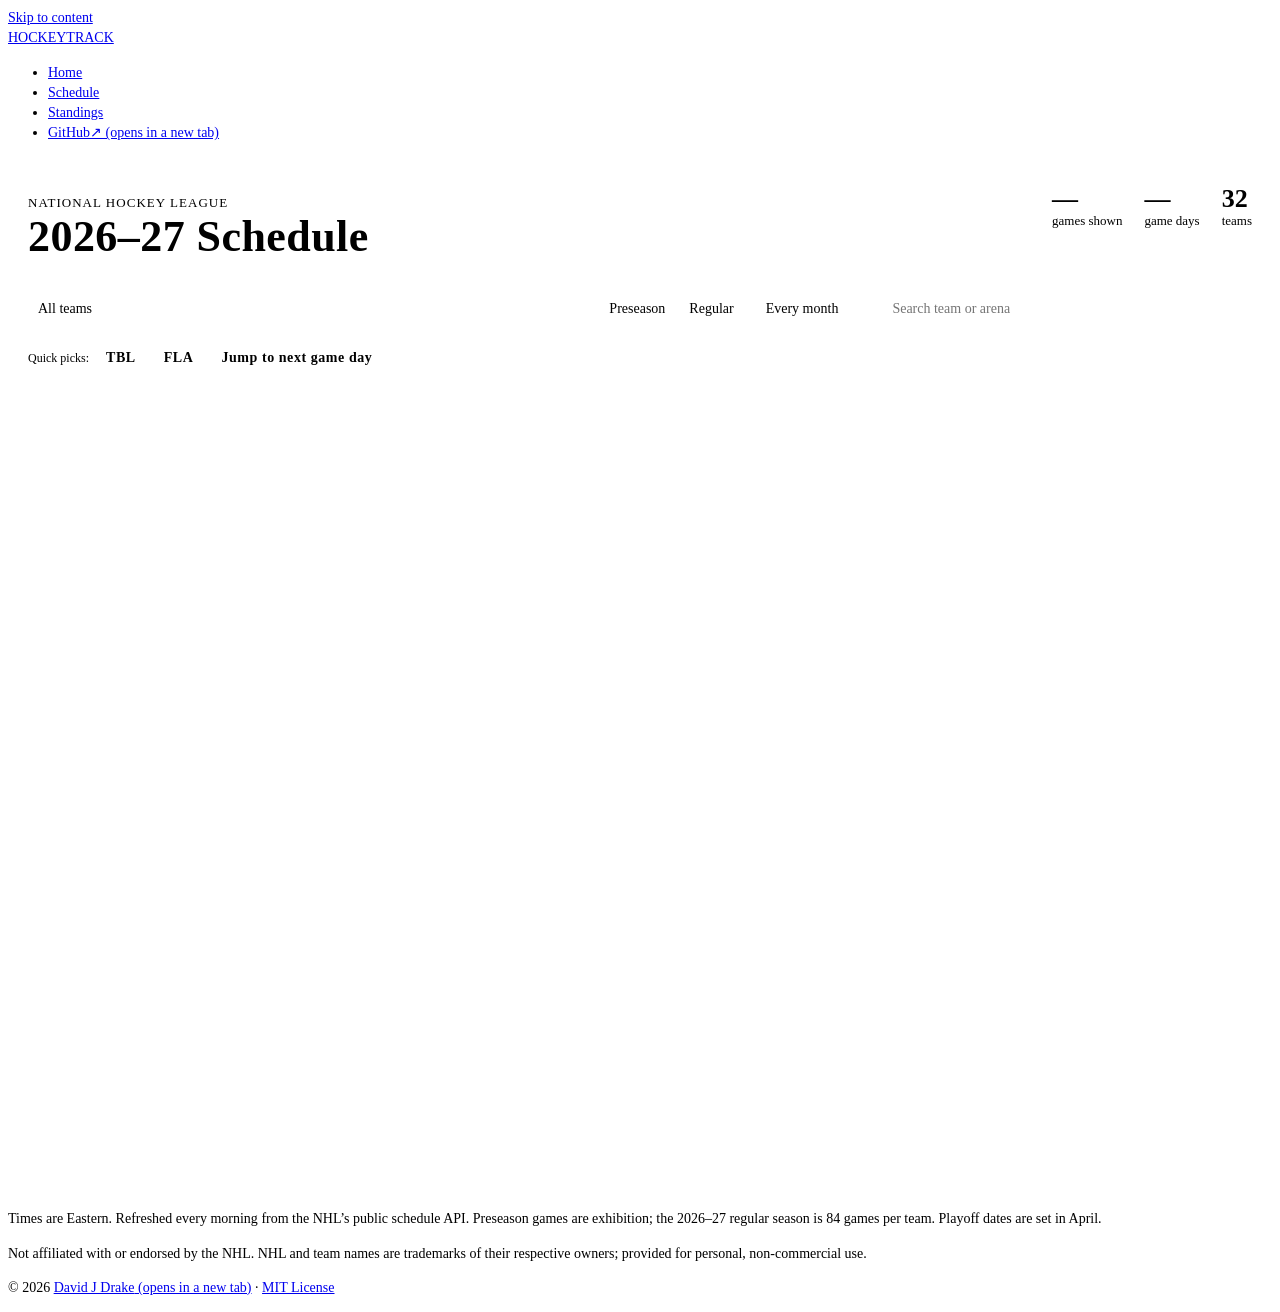
==== commit 95eab1ae: "site: standings page at /standings/ A third page rendering data/standings.json: four real tables (sc" ====
--- a/site/schedule/index.html
+++ b/site/schedule/index.html
@@ -127,6 +127,7 @@
     <ul>
       <li><a href="/">Home</a></li>
       <li><a href="/schedule/" aria-current="page">Schedule</a></li>
+      <li><a href="/standings/">Standings</a></li>
       <li><a href="https://github.com/DavidJDrake/hockeytrack" target="_blank" rel="noopener">GitHub<span class="ext" aria-hidden="true">&#8599;</span><span class="sr-only"> (opens in a new tab)</span></a></li>
     </ul>
   </div>
